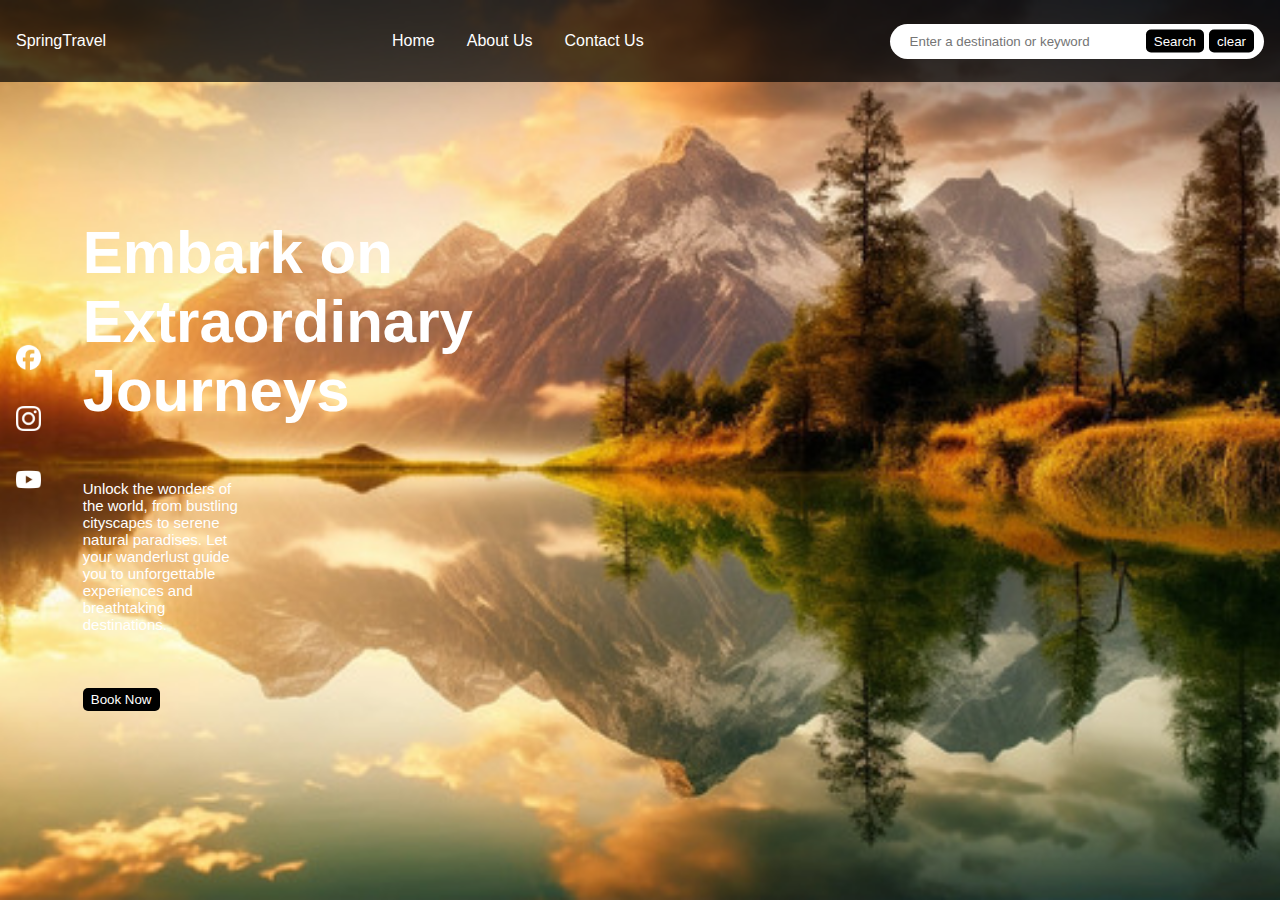
==== index.html @ 57587c48 "index" ====
<!DOCTYPE html>
<html>
    <head>
        <title>SpringTravel</title>
        <link rel="stylesheet" href="./travel_recommendation.css">
    </head>
    <body>
        <header>
            <nav class="navbar">
                <div id="title">SpringTravel</div>
                <ul>
                    <li><a href="./travel_recommendation.html">Home</a></li>
                    <li><a href="./about_us.html">About Us</a></li>
                    <li><a href="./contact_us.html">Contact Us</a></li>
                </ul>
                <div class="search-bar">
                    <input type="text" id="search" placeHolder="Enter a destination or keyword">
                    <button id="searchBtn">Search</button>
                    <button id="clearBtn">clear</button>
                </div>
            </nav>
        </header>
        <main>
            <section class="socials">
                <a href="FB Link"><img src="facebook.webp" width="25px"></a>
                <a href="FB Link"><img src="instagram.webp" width="25px"></a>
                <a href="FB Link"><img src="youtube.webp" width="25px"></a>
            </section>
            <section class="hero">
                <h1>Embark on Extraordinary Journeys</h1>
                <p>Unlock the wonders of the world, from bustling cityscapes to serene natural paradises. Let your wanderlust guide you to unforgettable experiences and breathtaking destinations.</p>
                <button id="bookBtn">Book Now</button>
            </section>
            <section class="results" id="results">
                
            </section>
            <script src="travel_recommendation.js"></script>
        </main>
    
        <footer>
            
        </footer>
    </body>
---- travel_recommendation.css ----
body {
    margin: 0;
    font-family: Arial, sans-serif;
    background-image: url('background.jpg');
    background-size: cover;
    background-position: center;
    background-attachment: fixed;
    min-height: 100vh;
    color: white;
}

header {
    background-color: rgba(0, 0, 0, 0.7); /* Semi-transparent black */
    padding: 1em;
}

nav {
    display: flex;
    justify-content: space-between;
    align-items: center;
}

nav ul {
    list-style-type: none;
    display: flex;
}

nav ul li a {
    color: white;
    margin: 1em;
    text-decoration: none;
}

nav ul li a:hover {
    font-weight: bold;
    text-decoration: underline;
}

.search-bar {
    display: flex;
    justify-content: center;
    position: relative;
    width: 30%;
}

.search-bar input[type="text"] {
    width: 100%;
    padding: 10px 80px 10px 20px; /* Right padding for button */
    border: none;
    border-radius: 25px;
    outline: none;
}

#clearBtn {
    position: absolute;
    right: 10px;
    top: 50%;
    transform: translateY(-50%);
    padding: 4px 8px;
    background-color: black;
    color: white;
    border: none;
    border-radius: 5px;
    cursor: pointer;
}

#searchBtn {
    position: absolute;
    right: 60px;
    top: 50%;
    transform: translateY(-50%);
    padding: 4px 8px;
    background-color: black;
    color: white;
    border: none;
    border-radius: 5px;
    cursor: pointer;
}

#searchBtn:hover {
    background-color: grey;
}

#clearBtn:hover {
    background-color: grey;
}

main {
    display: flex;
    flex-direction: row;
}

.socials {
    width: 5%;
    padding: 1em;
    display: flex;
    flex-direction: column;
    justify-content: center;
    align-items: flex-start;
}

.socials a {
    margin-top: 2em;
}

.hero {
    width: 40%;
    padding: 1em;
    margin-top: 5em;
    display: flex;
    flex-direction: column;
    justify-content: center;
    align-items: flex-start;
}

h1 {
    font-size: 60px;
    font-weight: bold;
}

p {
    font-size: 15px;
    margin-right: 15em;
}

#bookBtn {
    margin-top: 3em;
    padding: 4px 8px;
    background-color: black;
    color: white;
    border: none;
    border-radius: 5px;
    cursor: pointer;
}

#bookBtn:hover{
    background-color: grey;
}

.results {
    width: 100%;
    padding: 3em;
    display: flex;
    flex-direction: column;
    justify-content: center;
    color: black;
}

.results div {
    background-color: white;
    margin-bottom: 1em;
}

.results h3 {
    color:white;
}

.results img {
    width: 100%;
}

.results #name {
    padding: 10px 10px 0 10px;
    font-weight: bold;
    width: 80%;
}

.results #desc {
    padding: 0px 10px 10px 10px;
    width: 80%;
}

.about {
    padding: 1em;
    margin-top: 5em;
    display: flex;
    flex-direction: column;
    justify-content: center;
    align-items: flex-start;
}

#team {
    display: flex;
    flex-direction: row;
    justify-content: center;
    margin-left:3em;
}

#team ul {
    list-style-type: none;
}

#team li {
    display: inline-block;
    margin-right: 10px; /* add spacing between items */
    padding: 10px;
    background-color: rgba(0, 0, 0, 0.3);
    margin-top:3em;
    width: 10em;
}

#team p {
    width:100%;
}

#team li #name {
    font-weight: bold;
}

#team li #role {
    background-color: black;
    padding: 5px;
    border-radius: 5px;
}

.contact {
    width: 80%;
    padding: 1em;
    margin-top: 5em;
    display: flex;
    flex-direction: column;
    justify-content: center;
    align-items: flex-start;
}

#contactForm {
    width: 100%;
    padding: 1em;
    display: flex;
    flex-direction: column;
    margin-top: 8em;
    justify-content: center;
    background-color: rgba(0, 0, 0, 0.3);
}

#contactForm label {
    padding-top: 10px;
    padding-bottom: 10px;
}

#contactForm input {
    background-color: transparent;
    color:white;
}

#contactForm textarea {
    background-color: transparent;
    margin-bottom: 10px;
    color:white;
}

#contactForm button {
    padding: 4px 8px;
    background-color: black;
    color: white;
    border: none;
    border-radius: 5px;
    cursor: pointer;
}

#contactForm button:hover {
    background-color: grey;
}
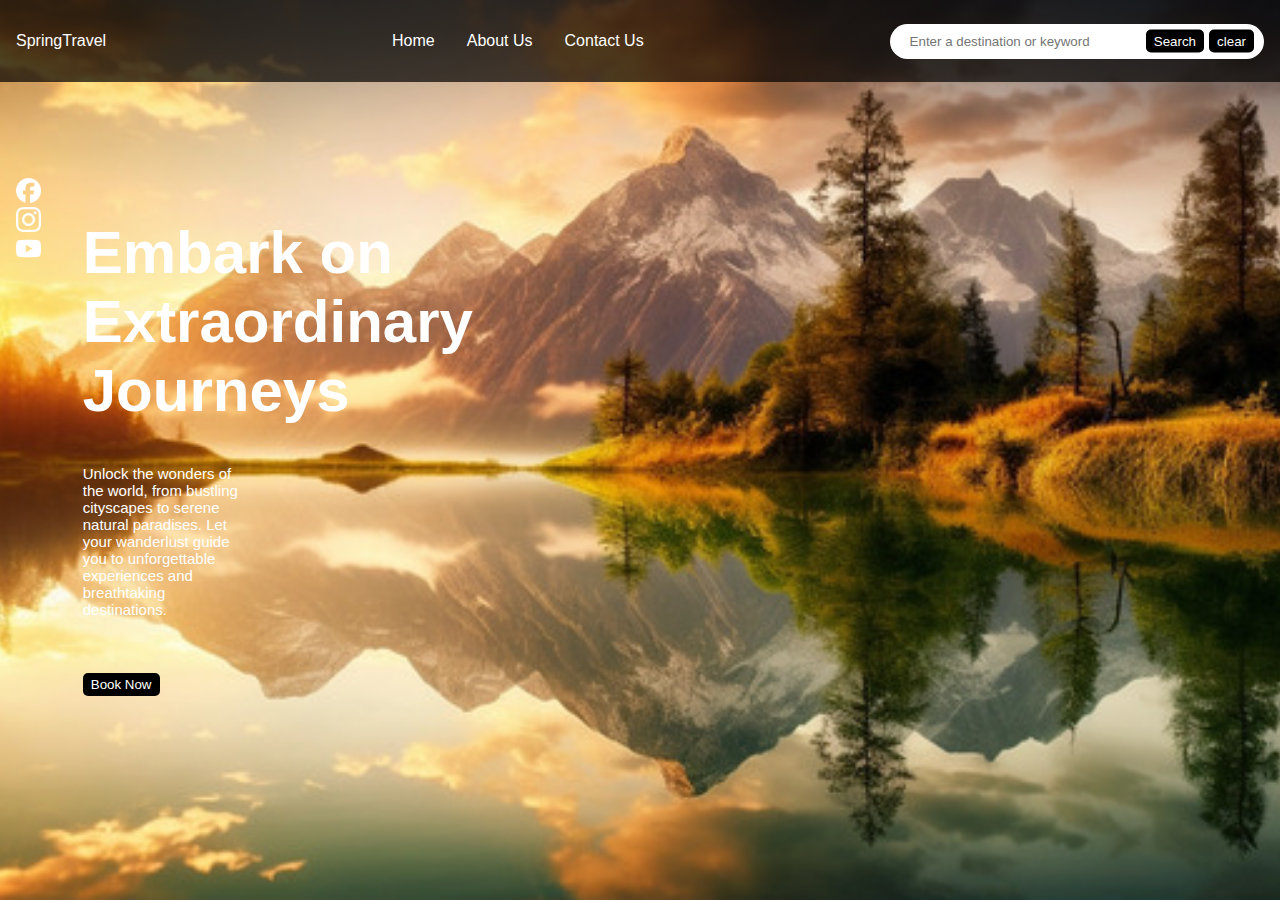
==== commit e7f75169: "done" ====
--- a/index.html
+++ b/index.html
@@ -9,7 +9,7 @@
             <nav class="navbar">
                 <div id="title">SpringTravel</div>
                 <ul>
-                    <li><a href="./travel_recommendation.html">Home</a></li>
+                    <li><a href="./index.html">Home</a></li>
                     <li><a href="./about_us.html">About Us</a></li>
                     <li><a href="./contact_us.html">Contact Us</a></li>
                 </ul>
@@ -22,9 +22,9 @@
         </header>
         <main>
             <section class="socials">
-                <a href="FB Link"><img src="facebook.webp" width="25px"></a>
-                <a href="FB Link"><img src="instagram.webp" width="25px"></a>
-                <a href="FB Link"><img src="youtube.webp" width="25px"></a>
+                <a href="https://www.facebook.com"><img src="images/facebook.webp" width="25px"></a>
+                <a href="https://www.instagram.com"><img src="images/instagram.webp" width="25px"></a>
+                <a href="https://www.youtube.com"><img src="images/youtube.webp" width="25px"></a>
             </section>
             <section class="hero">
                 <h1>Embark on Extraordinary Journeys</h1>
--- a/travel_recommendation.css
+++ b/travel_recommendation.css
@@ -1,7 +1,7 @@
 body {
     margin: 0;
     font-family: Arial, sans-serif;
-    background-image: url('background.jpg');
+    background-image: url('images/background.jpg');
     background-size: cover;
     background-position: center;
     background-attachment: fixed;
@@ -93,21 +93,20 @@
 .socials {
     width: 5%;
     padding: 1em;
-    display: flex;
-    flex-direction: column;
-    justify-content: center;
-    align-items: flex-start;
+    flex-direction: column;
+    justify-content: center;
+    align-items: flex-start;
+    margin-top: 5em;
 }
 
 .socials a {
-    margin-top: 2em;
+    margin-top: 3em;
 }
 
 .hero {
     width: 40%;
     padding: 1em;
     margin-top: 5em;
-    display: flex;
     flex-direction: column;
     justify-content: center;
     align-items: flex-start;
@@ -217,7 +216,6 @@
     width: 80%;
     padding: 1em;
     margin-top: 5em;
-    display: flex;
     flex-direction: column;
     justify-content: center;
     align-items: flex-start;
@@ -229,6 +227,7 @@
     display: flex;
     flex-direction: column;
     margin-top: 8em;
+    margin-right: 3em;
     justify-content: center;
     background-color: rgba(0, 0, 0, 0.3);
 }
